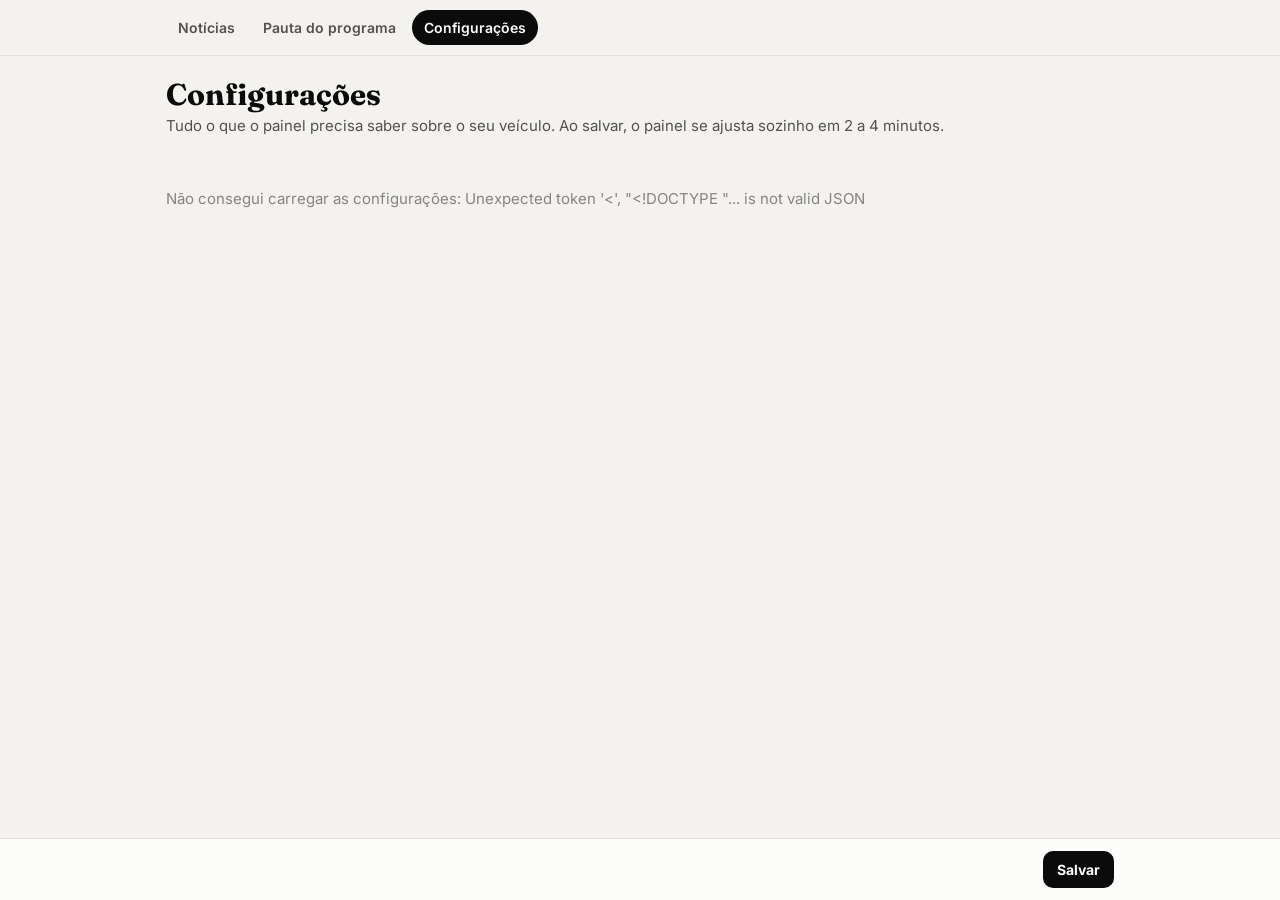
==== site/configuracoes.html @ f95c9e5b "Cobertura nacional ou regional; tela de portais mais clara (lista dos já monitorados e portais extra" ====
<!doctype html>
<html lang="pt-BR">
<head>
<meta charset="utf-8">
<meta name="viewport" content="width=device-width, initial-scale=1">
<title>Configurações</title>
<meta name="robots" content="noindex">
<link rel="preconnect" href="https://fonts.googleapis.com">
<link href="https://fonts.googleapis.com/css2?family=Inter:wght@400;500;600;700;800&family=Fraunces:opsz,wght@9..144,600;9..144,700&display=swap" rel="stylesheet">
<style>
:root{color-scheme:light;--bg:#f3f2ee;--surface:#fcfcfb;--surface-2:#f6f5f1;--border:#e3e1da;--text:#0b0b0b;--text-2:#52514e;--muted:#85847e;--good:#0f7a4c;--good-bg:#e5f4ec;--bad:#b4302f;--bad-bg:#fbe6e5}
@media (prefers-color-scheme:dark){:root:not([data-theme="light"]){color-scheme:dark;--bg:#111110;--surface:#1a1a19;--surface-2:#222220;--border:#2f2f2c;--text:#fff;--text-2:#c3c2b7;--muted:#8f8e86;--good:#4cc28a;--good-bg:#16291f;--bad:#ef7b7a;--bad-bg:#311a1a}}
:root[data-theme="dark"]{color-scheme:dark;--bg:#111110;--surface:#1a1a19;--surface-2:#222220;--border:#2f2f2c;--text:#fff;--text-2:#c3c2b7;--muted:#8f8e86;--good:#4cc28a;--good-bg:#16291f;--bad:#ef7b7a;--bad-bg:#311a1a}
*{box-sizing:border-box}body{margin:0;background:var(--bg);color:var(--text);font:15px/1.5 Inter,system-ui,sans-serif}
nav{position:sticky;top:0;z-index:20;background:color-mix(in srgb,var(--bg) 90%,transparent);backdrop-filter:blur(10px);border-bottom:1px solid var(--border)}
.nav-in{max-width:980px;margin:0 auto;padding:10px 16px;display:flex;align-items:center;gap:10px}
.tabs{display:flex;gap:4px;align-items:center;width:100%;flex-wrap:wrap}.tabs a{padding:7px 12px;border-radius:999px;text-decoration:none;color:var(--text-2);font-weight:600;font-size:14px}.tabs a.on{background:var(--text);color:var(--surface)}
main{max-width:980px;margin:0 auto;padding:22px 16px 120px}
h1{font:700 30px/1.1 Fraunces,Georgia,serif;margin:0 0 4px}.sub{color:var(--text-2);margin:0 0 20px}
.card{background:var(--surface);border:1px solid var(--border);border-radius:16px;padding:18px;margin-bottom:16px}
.card h2{font-size:17px;margin:0 0 4px}.card .hint{color:var(--muted);font-size:13px;margin:0 0 14px}
.g2{display:grid;grid-template-columns:1fr 1fr;gap:12px}.g4{display:grid;grid-template-columns:repeat(4,minmax(0,1fr));gap:12px}
@media (max-width:720px){.g2,.g4{grid-template-columns:1fr 1fr}}
@media (max-width:460px){.g2{grid-template-columns:1fr}}
label{display:flex;flex-direction:column;gap:4px;font-size:12.5px;font-weight:600;color:var(--text-2);min-width:0}
label small{font-weight:400;color:var(--muted)}
input,select,textarea{font:15px Inter,sans-serif;padding:9px 11px;border:1px solid var(--border);border-radius:10px;background:var(--bg);color:var(--text);min-width:0;width:100%}
textarea{min-height:92px;resize:vertical;line-height:1.45}
.full{grid-column:1/-1}
.chips{display:flex;flex-wrap:wrap;gap:6px}
.chips label{flex-direction:row;align-items:center;gap:0;font-size:13px}
.chips input{position:absolute;opacity:0;width:1px;height:1px}
.chips span{display:inline-block;padding:6px 11px;border:1px solid var(--border);border-radius:999px;background:var(--bg);color:var(--text-2);cursor:pointer;font-weight:600;font-variant-numeric:tabular-nums}
.chips input:checked+span{background:var(--text);color:var(--surface);border-color:var(--text)}
.chips input:focus-visible+span{outline:2px solid var(--marca,#0b3d91);outline-offset:2px}
.btn{font:700 14px Inter,sans-serif;padding:10px 14px;border:0;border-radius:10px;background:var(--text);color:var(--surface);cursor:pointer}
.btn.ghost{background:var(--surface);color:var(--text);border:1px solid var(--border)}.btn.sm{padding:6px 10px;font-size:12.5px;font-weight:600}
.cob{display:grid;grid-template-columns:1fr 1fr;gap:10px}
@media (max-width:560px){.cob{grid-template-columns:1fr}}
.cobop{position:relative;cursor:pointer}
.cobop input{position:absolute;opacity:0}
.cobop span{display:flex;flex-direction:column;gap:3px;border:2px solid var(--border);border-radius:14px;padding:14px;background:var(--bg);height:100%}
.cobop b{font-size:15px;color:var(--text)}.cobop small{font-weight:400;color:var(--muted);font-size:13px;line-height:1.4}
.cobop input:checked+span{border-color:var(--text);background:var(--surface)}
.cobop input:focus-visible+span{outline:2px solid var(--marca,#0b3d91);outline-offset:2px}
.sub-box{margin-top:14px;padding-top:14px;border-top:1px dashed var(--border)}
details.base summary{cursor:pointer;font-size:13.5px;font-weight:600;color:var(--text-2)}
details.base p{margin:8px 0 0;line-height:1.6}
.portal{display:grid;grid-template-columns:1fr 1.4fr 1fr auto;gap:10px;align-items:end;padding:12px;border:1px solid var(--border);border-radius:12px;margin-bottom:10px;background:var(--bg)}
.portal input,.portal select{background:var(--surface)}
.portal .rm{font:600 13px Inter,sans-serif;background:none;border:0;color:var(--bad);cursor:pointer;padding:10px 4px}
.portal .dup{grid-column:1/-1;margin:0;font-size:12.5px;color:var(--warn,#9a5b00)}
@media (max-width:640px){.portal{grid-template-columns:1fr 1fr}.portal label:nth-child(1),.portal label:nth-child(2){grid-column:1/-1}.portal .rm{justify-self:end}}
.logo-box{display:grid;grid-template-columns:220px 1fr;gap:18px;align-items:start}
@media (max-width:640px){.logo-box{grid-template-columns:1fr}}
.drop{border:2px dashed var(--border);border-radius:14px;min-height:150px;display:flex;align-items:center;justify-content:center;text-align:center;padding:14px;cursor:pointer;background:var(--surface-2);color:var(--muted);font-size:13px;position:relative}
.drop img{max-width:100%;max-height:120px;display:block}
.drop input{position:absolute;inset:0;opacity:0;cursor:pointer}
.props{display:grid;grid-template-columns:repeat(3,minmax(0,1fr));gap:10px}
@media (max-width:720px){.props{grid-template-columns:1fr}}
.prop{border:2px solid var(--border);border-radius:14px;overflow:hidden;cursor:pointer;background:var(--surface);text-align:left;padding:0;font:inherit;color:inherit}
.prop[aria-pressed="true"]{border-color:var(--text);box-shadow:0 0 0 3px color-mix(in srgb,var(--text) 18%,transparent)}
.prop .hero-m{padding:14px 12px 12px;color:#fff;min-height:96px;display:flex;flex-direction:column;gap:8px}
.prop .hero-m b{font:700 15px Fraunces,Georgia,serif}
.prop .hero-m i{font-style:normal;align-self:flex-start;font-size:11px;font-weight:700;padding:4px 10px;border-radius:999px}
.prop .foot{padding:9px 12px;display:flex;align-items:center;justify-content:space-between;gap:8px;font-size:13px;font-weight:600}
.prop .foot .sw{display:flex;gap:4px}.prop .foot .sw s{width:14px;height:14px;border-radius:50%;border:1px solid rgba(0,0,0,.12);display:block}
.prop .tag{font-size:10.5px;font-weight:800;letter-spacing:.12em;text-transform:uppercase}
.ajuste{display:flex;gap:10px;align-items:center;margin-top:12px;flex-wrap:wrap;font-size:13px;color:var(--text-2)}
.ajuste input[type=color]{width:46px;height:34px;padding:2px;border-radius:8px}
.barra{position:fixed;left:0;right:0;bottom:0;background:color-mix(in srgb,var(--surface) 94%,transparent);backdrop-filter:blur(10px);border-top:1px solid var(--border);z-index:30}
.barra-in{max-width:980px;margin:0 auto;padding:12px 16px;display:flex;align-items:center;gap:12px}
.msg{font-size:13.5px;flex:1;min-width:0}.msg.ok{color:var(--good)}.msg.err{color:var(--bad)}
.small{font-size:13px;color:var(--muted)}
.carregando{color:var(--muted);padding:30px 0}
</style>
<link rel="stylesheet" href="estilo.css">
</head>
<body>
<nav><div class="nav-in"><div class="tabs"><a href="/">Notícias</a><a href="pauta.html">Pauta do programa</a><a href="configuracoes.html" class="on" aria-current="page">Configurações</a></div></div></nav>
<main>
  <h1>Configurações</h1>
  <p class="sub">Tudo o que o painel precisa saber sobre o seu veículo. Ao salvar, o painel se ajusta sozinho em 2 a 4 minutos.</p>
  <div id="carregando" class="carregando">Carregando…</div>
  <form id="f" hidden autocomplete="off">

    <section class="card">
      <h2>Veículo e marca</h2>
      <p class="hint">Envie o logo: o painel tira as cores dele e propõe combinações harmônicas para o cabeçalho, os botões e o PDF da pauta.</p>
      <div class="g2" style="margin-bottom:16px">
        <label>Nome do veículo<input name="veiculo" required maxlength="80" placeholder="Ex.: Jovem Pan News BH"></label>
        <label>Empresa (cliente)<input name="cliente" maxlength="80"></label>
      </div>
      <div class="logo-box">
        <div>
          <div class="drop" id="drop"><span id="dropTxt">Clique ou arraste o logo<br><small>PNG, JPG, WebP ou SVG</small></span><input type="file" id="logo" accept="image/png,image/jpeg,image/webp,image/svg+xml" aria-label="Logo"></div>
        </div>
        <div>
          <div class="props" id="props"></div>
          <div class="ajuste"><label style="flex-direction:row;align-items:center;gap:8px">Ajustar a cor principal <input type="color" id="corManual"></label><span id="contr" class="small"></span></div>
        </div>
      </div>
    </section>

    <section class="card">
      <h2>Programa</h2>
      <p class="hint">A pauta é gerada todo dia de programa, no horário que você escolher, com o PDF para a bancada.</p>
      <div class="g2">
        <label>Nome do programa<input name="p_nome" required maxlength="80"></label>
        <label>Apresentadores <small>separe por vírgula</small><input name="p_apres" maxlength="400"></label>
      </div>
      <div style="margin:14px 0 6px;font-size:12.5px;font-weight:600;color:var(--text-2)">Dias do programa</div>
      <div class="chips" id="dias"></div>
      <div class="g4" style="margin-top:14px">
        <label>Horário no ar<input type="time" name="p_horario" required></label>
        <label>Pauta pronta às<input type="time" name="p_gera" required><small>horário de Brasília</small></label>
        <label>Itens na pauta<input type="number" name="p_itens" min="3" max="15" required></label>
        <label>Perguntas por item<input type="number" name="p_perg" min="1" max="6" required></label>
      </div>
      <label class="full" style="margin-top:14px">Blocos do programa <small>um por linha; use "Região" para o bloco da sua região</small><textarea name="p_blocos" rows="5"></textarea></label>
    </section>

    <section class="card">
      <h2>Linha editorial</h2>
      <p class="hint">É o que orienta a escolha das notícias, o ângulo da pauta e o tom dos textos.</p>
      <label class="full">Linha editorial do veículo<textarea name="linha" rows="4" maxlength="1500" required></textarea></label>
      <div class="g2" style="margin-top:12px">
        <label>Temas prioritários <small>um por linha</small><textarea name="temas" rows="6"></textarea></label>
        <label>Veículos de referência da linha <small>um por linha</small><textarea name="fontes" rows="6"></textarea></label>
      </div>
      <label class="full" style="margin-top:12px">Regras de estilo <small>uma por linha</small><textarea name="voz" rows="5"></textarea></label>
    </section>

    <section class="card">
      <h2>Cobertura</h2>
      <p class="hint">Define se o painel dá destaque a uma região ou cobre o Brasil como um todo.</p>
      <div class="cob" role="radiogroup" aria-label="Cobertura">
        <label class="cobop"><input type="radio" name="cobertura" value="nacional"><span><b>🇧🇷 Nacional</b><small>O Brasil todo, sem bloco regional. Para veículos de alcance nacional.</small></span></label>
        <label class="cobop"><input type="radio" name="cobertura" value="regional"><span><b>📍 Regional</b><small>Um estado ou cidade ganha bloco próprio nas notícias e na pauta.</small></span></label>
      </div>
      <div id="regBox" class="sub-box">
        <div class="g2">
          <label>Estado ou cidade<input name="r_nome" maxlength="60" placeholder="Ex.: Minas Gerais"></label>
          <label>Nome do bloco<input name="r_rotulo" maxlength="40" placeholder="Ex.: Minas Gerais"></label>
        </div>
        <label class="full" style="margin-top:12px">Buscas da região <small>uma por linha. Ex.: "Prefeitura de Belo Horizonte" OR "Câmara de BH"</small><textarea name="r_buscas" rows="3"></textarea></label>
      </div>
    </section>

    <section class="card">
      <h2>Portais</h2>
      <p class="hint" id="baseTxt">Os principais portais do país já são lidos em toda edição.</p>
      <details class="base"><summary>Ver a lista dos portais já monitorados</summary><p id="baseLista" class="small"></p></details>
      <div style="margin:16px 0 4px;font-size:14px;font-weight:700">Portais extras <span style="font-weight:400;color:var(--muted)">(opcional)</span></div>
      <p class="hint" style="margin-bottom:10px">Inclua só o que não está na lista acima: portais regionais, de nicho ou da concorrência.</p>
      <div id="portais"></div>
      <button type="button" class="btn ghost sm" id="addPortal">+ Adicionar portal</button>
      <label class="full" style="margin-top:16px">Buscas de esporte <small>uma por linha. Ex.: Flamengo OR Corinthians OR Palmeiras</small><textarea name="esportes" rows="3"></textarea></label>
    </section>

    <section class="card">
      <h2>Notícias do dia</h2>
      <p class="hint">Horários das edições (Brasília). Cada edição leva de 20 a 40 minutos e fica pronta perto do horário marcado. Até 6 por dia.</p>
      <div class="chips" id="horas"></div>
    </section>
  </form>
</main>
<div class="barra"><div class="barra-in"><span class="msg" id="msg" role="status"></span><button class="btn" id="salvar" form="f" disabled>Salvar</button></div></div>
<div class="toast" id="toast"></div>
<script src="app.js"></script>
<script src="paleta.js"></script>
<script>
const $=s=>document.querySelector(s),esc=Painel.esc,F=$("#f");
const DIAS=["Dom","Seg","Ter","Qua","Qui","Sex","Sáb"];
let CFG=null,SHA=null,LOGO=null,PROPS=[],ESC=0,COR2=null;
const linhas=a=>(a||[]).join("\n"),deLinhas=t=>String(t||"").split("\n").map(x=>x.trim()).filter(Boolean);
function msg(t,c){const m=$("#msg");m.className="msg"+(c?" "+c:"");m.textContent=t}

const dom=u=>{try{return new URL(/^https?:/.test(u)?u:"https://"+u).hostname.replace(/^www\./,"")}catch(e){return ""}};
let BASE=[];
function portal(p={}){const d=document.createElement("div");d.className="portal";
  d.innerHTML=`<label>Nome<input class="n" placeholder="Ex.: O Tempo" maxlength="60" value="${esc(p.name||"")}"></label>
    <label>Endereço<input class="u" placeholder="otempo.com.br" maxlength="200" inputmode="url" autocapitalize="none" value="${esc(p.url||"")}"></label>
    <label>Leitura<select class="t"><option value="2">Em toda edição</option><option value="3">Só quando tiver notícia</option></select></label>
    <button type="button" class="rm" aria-label="Remover portal">Remover</button><p class="dup" hidden></p>`;
  d.querySelector(".t").value=String(p.tier||2);d.querySelector(".rm").onclick=()=>d.remove();
  const u=d.querySelector(".u"),dp=d.querySelector(".dup");u.oninput=()=>{const b=BASE.find(o=>dom(o.url)===dom(u.value));dp.hidden=!b;dp.textContent=b?`${b.name} já é monitorado. Pode remover este.`:""};u.oninput();
  $("#portais").append(d)}
function cobertura(){const v=(F.querySelector("[name=cobertura]:checked")||{}).value;$("#regBox").hidden=v!=="regional"}

function propostaHTML(p,i){return `<button type="button" class="prop" data-i="${i}" aria-pressed="${i===ESC}">
  <div class="hero-m" style="background:linear-gradient(135deg,${p.primaria} 0%,${p.escura} 78%)"><span class="tag" style="opacity:.8">${esc(CFG.veiculo||"Veículo")}</span><b>Pauta do programa</b><i style="background:${p.destaque};color:${p.sobre_destaque}">↻ Gerar pauta</i></div>
  <div class="foot"><span>${esc(p.nome)}</span><span class="sw">${[p.primaria,p.escura,p.acento,p.destaque].map(c=>`<s style="background:${c}"></s>`).join("")}</span></div></button>`}
function mostraProps(){$("#props").innerHTML=PROPS.map(propostaHTML).join("");
  const p=PROPS[ESC];if(p){$("#corManual").value=p.primaria;Paleta.aplica(p);
    $("#contr").textContent=`Contraste do texto: ${Paleta.contraste("#ffffff",p.primaria).toFixed(1)}:1 no cabeçalho, ${Paleta.contraste(p.acento,"#fcfcfb").toFixed(1)}:1 nos destaques`}}
$("#props").onclick=e=>{const b=e.target.closest(".prop");if(!b)return;ESC=+b.dataset.i;mostraProps()};
$("#corManual").oninput=e=>{const p=Paleta.monta(e.target.value,COR2,"Personalizada");const i=PROPS.findIndex(x=>x.nome==="Personalizada");if(i>=0)PROPS[i]=p;else PROPS.push(p);ESC=PROPS.indexOf(p);mostraProps()};

// logo: abre no navegador, reduz para no máximo 600 px e converte para PNG (SVG vira imagem, sem código)
$("#logo").onchange=async e=>{const f=e.target.files[0];if(!f)return;
  if(f.size>8e6){msg("Esse arquivo é grande demais (máximo 8 MB).","err");return}
  const url=URL.createObjectURL(f),img=new Image();img.decoding="async";
  img.onload=()=>{let w=img.naturalWidth||600,h=img.naturalHeight||300;const k=Math.min(1,600/Math.max(w,h));w=Math.round(w*k);h=Math.round(h*k);
    const cv=Object.assign(document.createElement("canvas"),{width:w,height:h});cv.getContext("2d").drawImage(img,0,0,w,h);
    LOGO=cv.toDataURL("image/png");URL.revokeObjectURL(url);
    $("#dropTxt").innerHTML=`<img src="${LOGO}" alt="Logo enviado">`;
    const im2=new Image();im2.onload=()=>{const c=Paleta.cores(im2);COR2=c.vivas[1]?.hex||null;PROPS=Paleta.propostas(c);ESC=0;mostraProps();msg("Escolha uma das combinações e salve.")};im2.src=LOGO};
  img.onerror=()=>msg("Não consegui abrir essa imagem.","err");img.src=url};

function preenche(c){CFG=c;const P=c.programa||{},R=c.regiao||{},M=c.marca||{};
  F.veiculo.value=c.veiculo||"";F.cliente.value=c.cliente||"";
  F.p_nome.value=P.nome||"";F.p_apres.value=(P.apresentadores||[]).join(", ");F.p_horario.value=P.horario||"07:00";F.p_gera.value=P.gera_pauta_as||"05:30";
  F.p_itens.value=P.itens||6;F.p_perg.value=P.perguntas_por_item||3;F.p_blocos.value=linhas(P.blocos);
  $("#dias").innerHTML=DIAS.map((d,i)=>`<label><input type="checkbox" name="dia" value="${i}" ${(P.dias||[]).includes(i)?"checked":""}><span>${d}</span></label>`).join("");
  F.linha.value=c.linha_editorial||"";F.temas.value=linhas(c.temas_prioritarios);F.fontes.value=linhas(c.fontes_da_linha);F.voz.value=linhas(c.voz);
  (F.querySelector(`[name=cobertura][value="${c.cobertura==="nacional"?"nacional":"regional"}"]`)||{}).checked=true;cobertura();
  F.r_nome.value=R.nome||"";F.r_rotulo.value=R.rotulo_bloco||"";F.r_buscas.value=linhas(R.buscas);F.esportes.value=linhas(c.esportes_buscas);
  $("#portais").innerHTML="";(R.portais||[]).forEach(portal);
  const H=(c.noticias?.edicoes||[]).map(e=>parseInt(e,10));
  $("#horas").innerHTML=Array.from({length:24},(_,h)=>`<label><input type="checkbox" name="hora" value="${h}" ${H.includes(h)?"checked":""}><span>${String(h).padStart(2,"0")}h</span></label>`).join("");
  const atual=M.cores||{primaria:M.cor||"#0b3d91"};PROPS=[{nome:"Atual",...Paleta.monta(atual.primaria,null,"Atual"),...atual,nome:"Atual"}];ESC=0;mostraProps();
  if(M.logo)$("#dropTxt").innerHTML=`<img src="/${esc(M.logo)}?v=${Date.now()}" alt="Logo atual" onerror="this.parentNode.textContent='Clique ou arraste o logo'"><br><small>Clique para trocar</small>`;
}
function coleta(){const P=PROPS[ESC]||{};
  return {veiculo:F.veiculo.value,cliente:F.cliente.value,
    programa:{nome:F.p_nome.value,apresentadores:F.p_apres.value.split(",").map(x=>x.trim()).filter(Boolean),dias:[...F.querySelectorAll("[name=dia]:checked")].map(x=>+x.value),
      horario:F.p_horario.value,gera_pauta_as:F.p_gera.value,itens:+F.p_itens.value,perguntas_por_item:+F.p_perg.value,blocos:deLinhas(F.p_blocos.value),
      virada_hora:CFG.programa?.virada_hora,linhas_resumo:CFG.programa?.linhas_resumo,metafora_percentual:CFG.programa?.metafora_percentual},
    linha_editorial:F.linha.value,temas_prioritarios:deLinhas(F.temas.value),fontes_da_linha:deLinhas(F.fontes.value),voz:deLinhas(F.voz.value),
    cobertura:(F.querySelector("[name=cobertura]:checked")||{}).value||"regional",regiao:{nome:F.r_nome.value,rotulo_bloco:F.r_rotulo.value,buscas:deLinhas(F.r_buscas.value),portais:[...document.querySelectorAll(".portal")].map(d=>({name:d.querySelector(".n").value,url:(v=>v&&!/^https?:/i.test(v)?"https://"+v:v)(d.querySelector(".u").value.trim()),tier:+d.querySelector(".t").value})).filter(p=>p.name&&p.url)},
    esportes_buscas:deLinhas(F.esportes.value),noticias:{edicoes:[...F.querySelectorAll("[name=hora]:checked")].map(x=>x.value.padStart(2,"0")+"h")},
    marca:{cores:{primaria:P.primaria,escura:P.escura,acento:P.acento,destaque:P.destaque,sobre_destaque:P.sobre_destaque}}}}
F.addEventListener("change",e=>{if(e.target.name==="hora"&&F.querySelectorAll("[name=hora]:checked").length>6){e.target.checked=false;msg("No máximo 6 edições por dia.","err")}});
$("#addPortal").onclick=()=>{portal();$("#portais .portal:last-child .n").focus()};
F.addEventListener("change",e=>{if(e.target.name==="cobertura")cobertura()});
fetch("/noticias/config.json",{cache:"no-store"}).then(r=>r.json()).then(c=>{const ex=new Set(((CFG&&CFG.regiao&&CFG.regiao.portais)||[]).map(p=>dom(p.url)));
  BASE=(c.outlets||[]).filter(o=>!ex.has(dom(o.url)));$("#baseTxt").textContent=`O painel já lê ${BASE.length} portais em toda edição: os grandes nacionais, agências e os principais jornais de cada estado.`;
  $("#baseLista").textContent=BASE.map(o=>o.name).join(", ")+".";document.querySelectorAll(".portal .u").forEach(u=>u.oninput())}).catch(()=>{});
F.onsubmit=async e=>{e.preventDefault();const b=$("#salvar");b.disabled=true;msg("Salvando…");
  try{const r=await fetch("/api/config",{method:"POST",headers:{"Content-Type":"application/json"},body:JSON.stringify({cliente:coleta(),logo:LOGO,sha:SHA})});
    const j=await r.json().catch(()=>({}));if(!r.ok)throw new Error(j.error||"Erro "+r.status);
    SHA=j.sha;LOGO=null;msg("Salvo. O painel está se ajustando; esta página recarrega quando terminar (2 a 4 minutos).","ok");espera()}
  catch(err){msg(err.message,"err")}b.disabled=false};
async function espera(){const v0=Painel.cliente?.versao;const t0=Date.now();
  while(Date.now()-t0<8*60e3){await new Promise(r=>setTimeout(r,15000));
    const c=await fetch("/cliente.json?"+Date.now(),{cache:"no-store"}).then(r=>r.json()).catch(()=>null);
    if(c&&c.versao&&c.versao!==v0){msg("Pronto! Recarregando…","ok");setTimeout(()=>location.reload(),800);return}}
  msg("Salvo. A atualização está demorando; recarregue em alguns minutos.","ok")}
Painel.pronto.then(()=>fetch("/api/config",{cache:"no-store"})).then(async r=>{const j=await r.json();if(!r.ok)throw new Error(j.error||"Erro "+r.status);SHA=j.sha;preenche(j.cliente);$("#carregando").remove();F.hidden=false;$("#salvar").disabled=false})
  .catch(e=>{$("#carregando").textContent="Não consegui carregar as configurações: "+e.message});
</script>
</body>
</html>
---- site/estilo.css ----
/* Complementos comuns: menu do usuário, janela de senha, aviso e cabeçalho com a cor do cliente */
:root{--marca:#0b3d91;--marca-esc:#0d1b2e;--acento:#a63922;--destaque:#ffd23f;--sobre-destaque:#0d1b2e}
.hero{background:linear-gradient(135deg,var(--marca) 0%,var(--marca-esc) 78%)!important}
.hlogo{display:block;max-height:56px;max-width:220px;width:auto;margin:0 0 14px;padding:8px 12px;background:#fff;border-radius:12px;box-shadow:0 4px 18px rgba(0,0,0,.18)}
@media (max-width:640px){.hlogo{max-height:44px}}
.hero::before{display:none!important}
.hero-in{grid-template-columns:1fr auto!important}
.umenu{position:relative;margin-left:auto}
.ubtn{font:600 14px Inter,sans-serif;background:var(--surface);color:var(--text);border:1px solid var(--border);border-radius:999px;padding:6px 12px;cursor:pointer}
.upop[hidden],.ufundo[hidden]{display:none!important}
.upop{position:fixed;width:240px;background:var(--surface);color:var(--text);border:1px solid var(--border);border-radius:12px;box-shadow:0 12px 30px rgba(0,0,0,.25);padding:6px;z-index:90;display:flex;flex-direction:column}
.upop.sheet{left:0!important;right:0;bottom:0;top:auto!important;width:auto;border-radius:18px 18px 0 0;padding:8px 10px calc(14px + env(safe-area-inset-bottom));box-shadow:0 -10px 30px rgba(0,0,0,.35)}
.upop.sheet a,.upop.sheet button{font-size:17px;padding:14px 12px}
.ufundo{position:fixed;inset:0;background:rgba(0,0,0,.45);z-index:89}
.upop .uhead{padding:8px 10px;border-bottom:1px solid var(--border);margin-bottom:4px;display:flex;flex-direction:column}
.upop .uhead small{color:var(--muted);font-size:12px}
.upop a,.upop button{display:block;width:100%;font:500 14px Inter,sans-serif;text-align:left;padding:8px 10px;border-radius:8px;background:none;border:0;color:var(--text);text-decoration:none;cursor:pointer}
.upop a:hover,.upop button:hover{background:var(--surface-2)}
.modal{position:fixed;inset:0;background:rgba(0,0,0,.45);display:flex;align-items:center;justify-content:center;z-index:100;padding:16px}
.mbox{background:var(--surface);color:var(--text);border-radius:16px;padding:22px;width:100%;max-width:400px;display:flex;flex-direction:column;gap:10px}
.mbox h3{margin:0;font:700 20px Fraunces,Georgia,serif}
.mbox label{display:flex;flex-direction:column;gap:4px;font-size:13px;font-weight:600;color:var(--text-2)}
.mbox input,.mbox select{font:15px Inter,sans-serif;padding:10px 12px;border:1px solid var(--border);border-radius:10px;background:var(--bg);color:var(--text)}
.merr{color:var(--bad);font-size:13px;min-height:1em;margin:0}
.mact{display:flex;gap:8px;justify-content:flex-end}
.toast{position:fixed;left:50%;bottom:24px;transform:translateX(-50%) translateY(20px);background:var(--text);color:var(--surface);padding:10px 16px;border-radius:999px;font-size:14px;opacity:0;transition:.2s;pointer-events:none;z-index:120}
.toast.on{opacity:1;transform:translateX(-50%)}
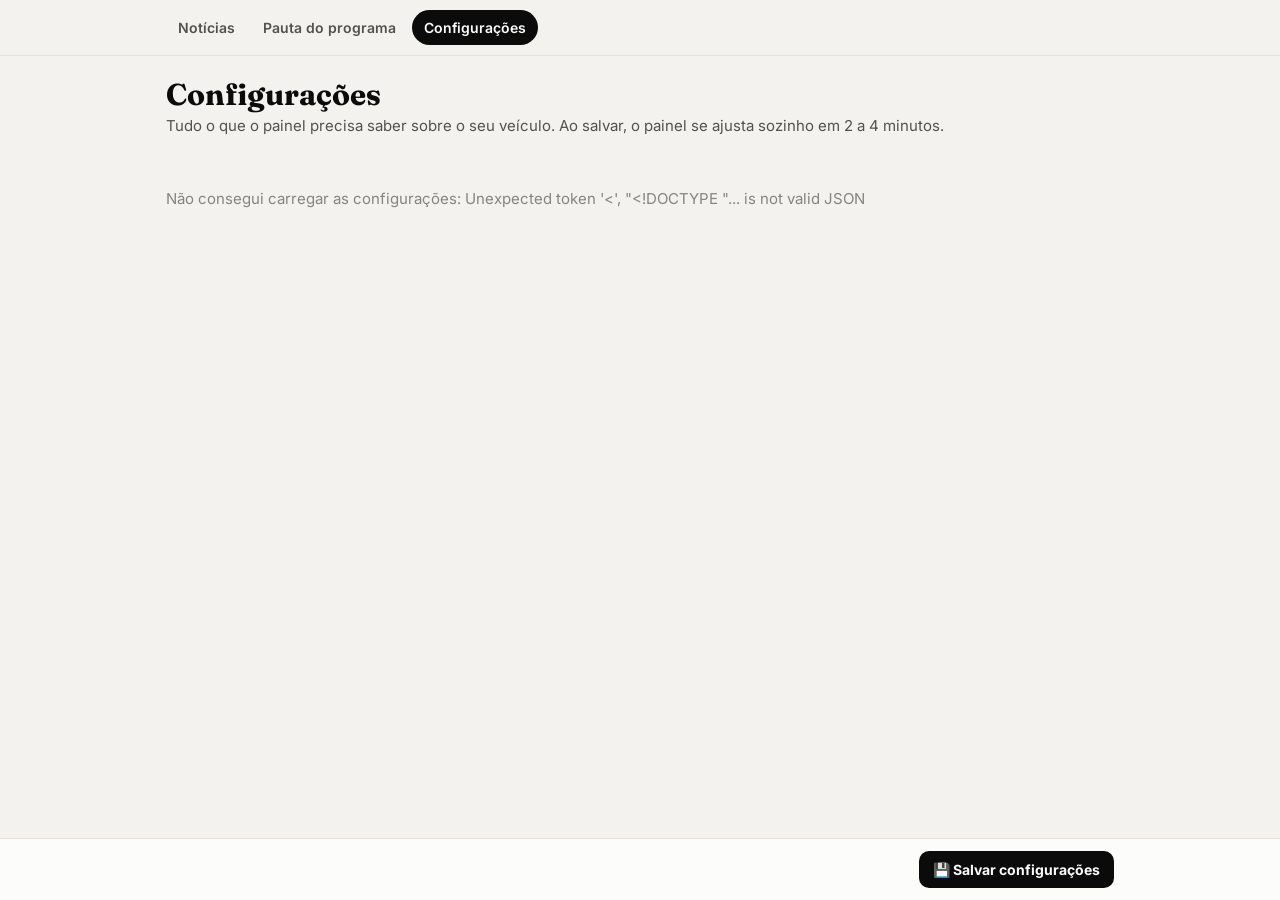
==== commit 02da66b0: "Configurações: botão Salvar também no fim da página e barra respeita a borda do iPhone Co-Authored-B" ====
--- a/site/configuracoes.html
+++ b/site/configuracoes.html
@@ -2,7 +2,7 @@
 <html lang="pt-BR">
 <head>
 <meta charset="utf-8">
-<meta name="viewport" content="width=device-width, initial-scale=1">
+<meta name="viewport" content="width=device-width, initial-scale=1, viewport-fit=cover">
 <title>Configurações</title>
 <meta name="robots" content="noindex">
 <link rel="preconnect" href="https://fonts.googleapis.com">
@@ -15,7 +15,7 @@
 nav{position:sticky;top:0;z-index:20;background:color-mix(in srgb,var(--bg) 90%,transparent);backdrop-filter:blur(10px);border-bottom:1px solid var(--border)}
 .nav-in{max-width:980px;margin:0 auto;padding:10px 16px;display:flex;align-items:center;gap:10px}
 .tabs{display:flex;gap:4px;align-items:center;width:100%;flex-wrap:wrap}.tabs a{padding:7px 12px;border-radius:999px;text-decoration:none;color:var(--text-2);font-weight:600;font-size:14px}.tabs a.on{background:var(--text);color:var(--surface)}
-main{max-width:980px;margin:0 auto;padding:22px 16px 120px}
+main{max-width:980px;margin:0 auto;padding:22px 16px calc(130px + env(safe-area-inset-bottom))}
 h1{font:700 30px/1.1 Fraunces,Georgia,serif;margin:0 0 4px}.sub{color:var(--text-2);margin:0 0 20px}
 .card{background:var(--surface);border:1px solid var(--border);border-radius:16px;padding:18px;margin-bottom:16px}
 .card h2{font-size:17px;margin:0 0 4px}.card .hint{color:var(--muted);font-size:13px;margin:0 0 14px}
@@ -69,7 +69,8 @@
 .ajuste{display:flex;gap:10px;align-items:center;margin-top:12px;flex-wrap:wrap;font-size:13px;color:var(--text-2)}
 .ajuste input[type=color]{width:46px;height:34px;padding:2px;border-radius:8px}
 .barra{position:fixed;left:0;right:0;bottom:0;background:color-mix(in srgb,var(--surface) 94%,transparent);backdrop-filter:blur(10px);border-top:1px solid var(--border);z-index:30}
-.barra-in{max-width:980px;margin:0 auto;padding:12px 16px;display:flex;align-items:center;gap:12px}
+.barra-in{max-width:980px;margin:0 auto;padding:12px 16px calc(12px + env(safe-area-inset-bottom));display:flex;align-items:center;gap:12px}
+.btn.big{display:block;width:100%;padding:16px;font-size:16px;margin-top:6px}
 .msg{font-size:13.5px;flex:1;min-width:0}.msg.ok{color:var(--good)}.msg.err{color:var(--bad)}
 .small{font-size:13px;color:var(--muted)}
 .carregando{color:var(--muted);padding:30px 0}
@@ -163,9 +164,10 @@
       <p class="hint">Horários das edições (Brasília). Cada edição leva de 20 a 40 minutos e fica pronta perto do horário marcado. Até 6 por dia.</p>
       <div class="chips" id="horas"></div>
     </section>
+    <button class="btn big" type="submit" id="salvar2">💾 Salvar configurações</button>
   </form>
 </main>
-<div class="barra"><div class="barra-in"><span class="msg" id="msg" role="status"></span><button class="btn" id="salvar" form="f" disabled>Salvar</button></div></div>
+<div class="barra"><div class="barra-in"><span class="msg" id="msg" role="status"></span><button class="btn" id="salvar" form="f" disabled>💾 Salvar configurações</button></div></div>
 <div class="toast" id="toast"></div>
 <script src="app.js"></script>
 <script src="paleta.js"></script>
@@ -237,11 +239,11 @@
 fetch("/noticias/config.json",{cache:"no-store"}).then(r=>r.json()).then(c=>{const ex=new Set(((CFG&&CFG.regiao&&CFG.regiao.portais)||[]).map(p=>dom(p.url)));
   BASE=(c.outlets||[]).filter(o=>!ex.has(dom(o.url)));$("#baseTxt").textContent=`O painel já lê ${BASE.length} portais em toda edição: os grandes nacionais, agências e os principais jornais de cada estado.`;
   $("#baseLista").textContent=BASE.map(o=>o.name).join(", ")+".";document.querySelectorAll(".portal .u").forEach(u=>u.oninput())}).catch(()=>{});
-F.onsubmit=async e=>{e.preventDefault();const b=$("#salvar");b.disabled=true;msg("Salvando…");
+F.onsubmit=async e=>{e.preventDefault();const b=$("#salvar"),b2=$("#salvar2");b.disabled=b2.disabled=true;msg("Salvando…");
   try{const r=await fetch("/api/config",{method:"POST",headers:{"Content-Type":"application/json"},body:JSON.stringify({cliente:coleta(),logo:LOGO,sha:SHA})});
     const j=await r.json().catch(()=>({}));if(!r.ok)throw new Error(j.error||"Erro "+r.status);
     SHA=j.sha;LOGO=null;msg("Salvo. O painel está se ajustando; esta página recarrega quando terminar (2 a 4 minutos).","ok");espera()}
-  catch(err){msg(err.message,"err")}b.disabled=false};
+  catch(err){msg(err.message,"err")}b.disabled=b2.disabled=false};
 async function espera(){const v0=Painel.cliente?.versao;const t0=Date.now();
   while(Date.now()-t0<8*60e3){await new Promise(r=>setTimeout(r,15000));
     const c=await fetch("/cliente.json?"+Date.now(),{cache:"no-store"}).then(r=>r.json()).catch(()=>null);
